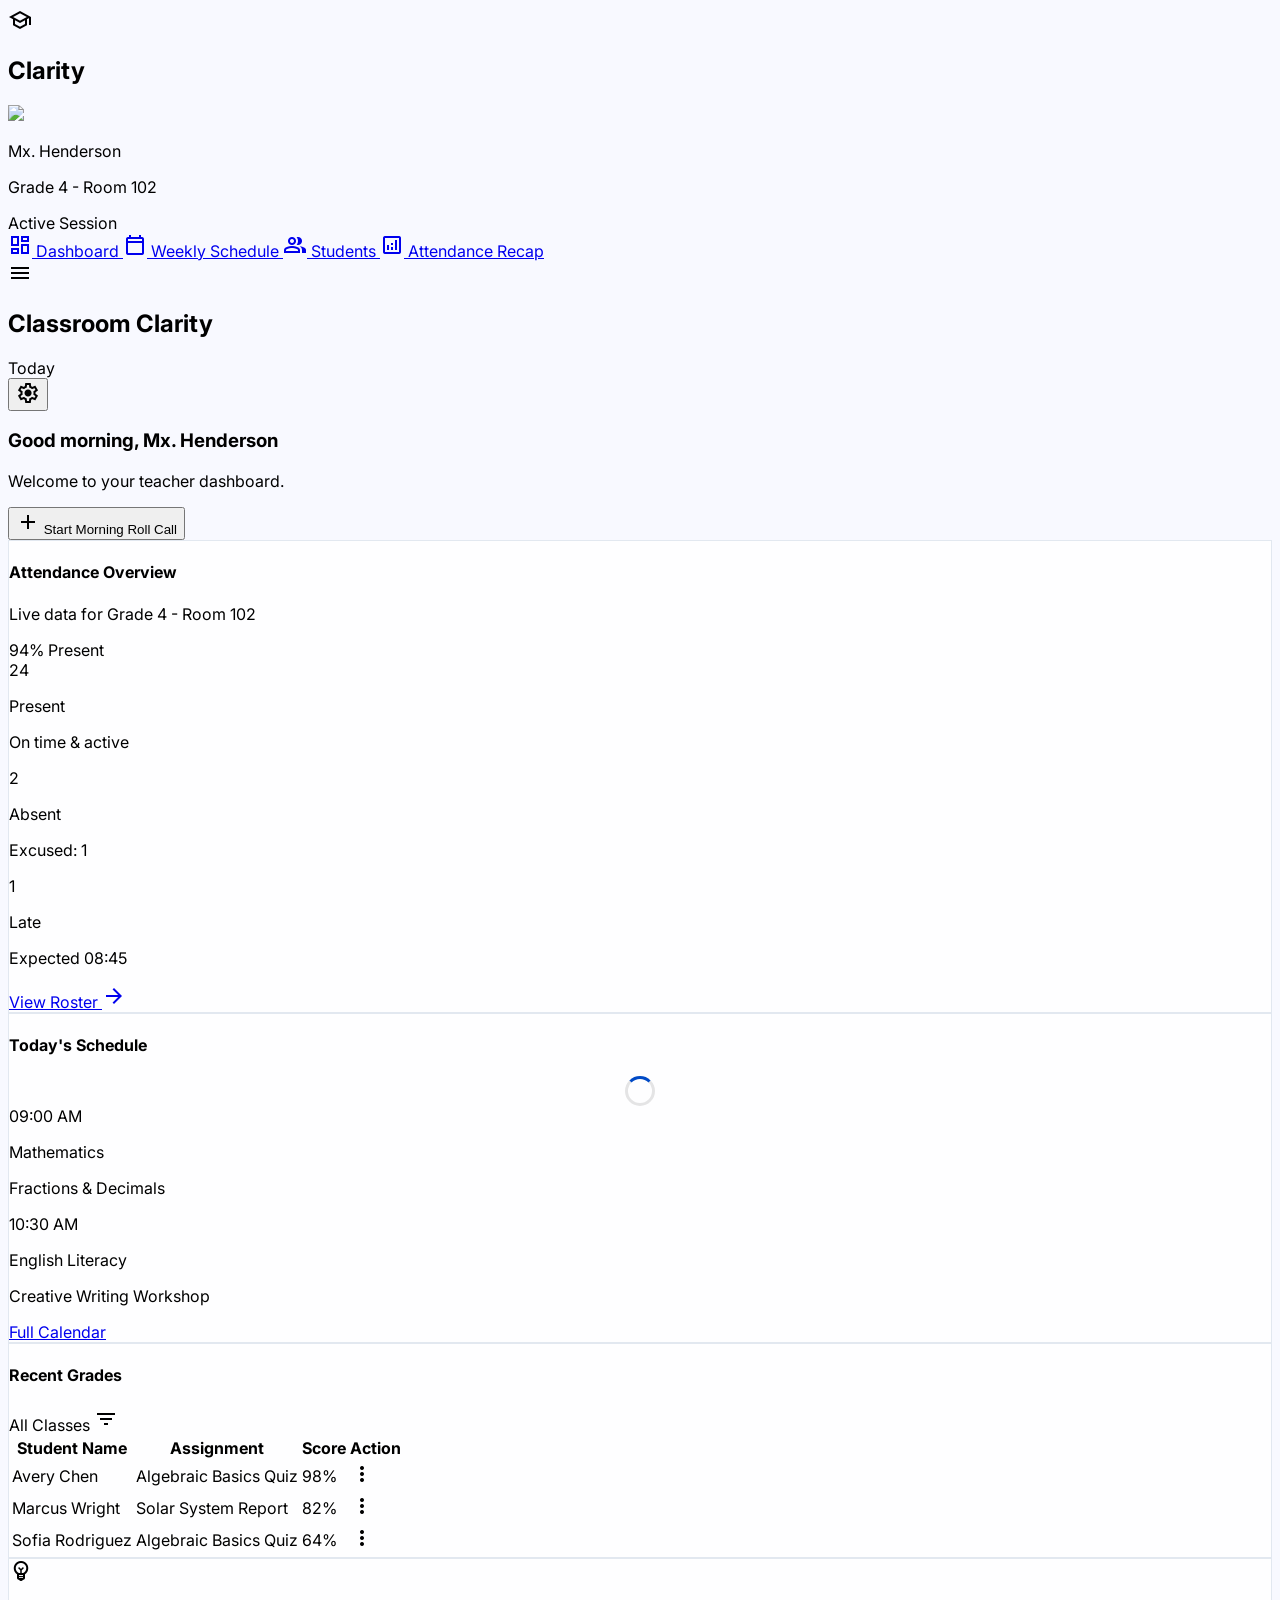
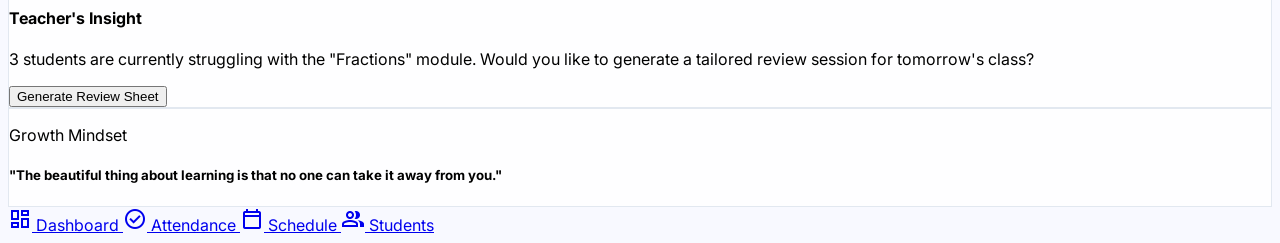
==== index.html @ f8d2b85c "Update index.html" ====
<!DOCTYPE html>
<html class="light" lang="en">
<head>
<meta charset="utf-8"/>
<meta content="width=device-width, initial-scale=1.0" name="viewport"/>
<title>Classroom Clarity - Teacher Dashboard</title>
<script src="https://cdn.tailwindcss.com?plugins=forms,container-queries"></script>
<link href="https://fonts.googleapis.com/css2?family=Inter:wght@400;500;600&amp;family=Manrope:wght@600;700;800&amp;display=swap" rel="stylesheet"/>
<link href="https://fonts.googleapis.com/css2?family=Material+Symbols+Outlined:wght,FILL@100..700,0..1&amp;display=swap" rel="stylesheet"/>
<style>
        .material-symbols-outlined {
            font-variation-settings: 'FILL' 0, 'wght' 400, 'GRAD' 0, 'opsz' 24;
        }
        body {
            font-family: 'Inter', sans-serif;
            background-color: #f8f9ff;
        }
        .sidebar-active {
            background-color: #6cf8bb;
            color: #002113;
            border-radius: 9999px;
            font-weight: 700;
        }
        .bento-grid {
            display: grid;
            grid-template-columns: repeat(12, 1fr);
            gap: 24px;
        }
        .glass-card {
            background: rgba(255, 255, 255, 0.8);
            backdrop-filter: blur(8px);
            border: 1px solid #e2e8f0;
        }
    </style>
<script id="tailwind-config">
        tailwind.config = {
          darkMode: "class",
          theme: {
            extend: {
              "colors": {
                      "on-primary-container": "#eeefff",
                      "tertiary": "#525657",
                      "surface-tint": "#0053db",
                      "on-primary-fixed": "#00174b",
                      "on-secondary-fixed-variant": "#005236",
                      "surface-bright": "#f8f9ff",
                      "on-secondary-container": "#00714d",
                      "surface-container": "#e6eeff",
                      "surface-container-lowest": "#ffffff",
                      "tertiary-fixed-dim": "#c4c7c9",
                      "on-secondary": "#ffffff",
                      "inverse-surface": "#233144",
                      "background": "#f8f9ff",
                      "surface-container-high": "#dce9ff",
                      "on-error": "#ffffff",
                      "surface-container-highest": "#d5e3fc",
                      "secondary-container": "#6cf8bb",
                      "surface-container-low": "#eff4ff",
                      "on-tertiary-fixed-variant": "#444749",
                      "surface-dim": "#ccdbf3",
                      "outline": "#737686",
                      "primary-fixed": "#dbe1ff",
                      "on-surface-variant": "#434655",
                      "error-container": "#ffdad6",
                      "on-error-container": "#93000a",
                      "on-secondary-fixed": "#002113",
                      "surface-variant": "#d5e3fc",
                      "outline-variant": "#c3c6d7",
                      "on-tertiary": "#ffffff",
                      "primary-container": "#2563eb",
                      "secondary-fixed": "#6ffbbe",
                      "primary-fixed-dim": "#b4c5ff",
                      "inverse-primary": "#b4c5ff",
                      "on-primary-fixed-variant": "#003ea8",
                      "on-tertiary-container": "#eff1f3",
                      "primary": "#004ac6",
                      "inverse-on-surface": "#eaf1ff",
                      "tertiary-container": "#6b6e70",
                      "secondary-fixed-dim": "#4edea3",
                      "on-primary": "#ffffff",
                      "surface": "#f8f9ff",
                      "error": "#ba1a1a",
                      "tertiary-fixed": "#e0e3e5",
                      "on-tertiary-fixed": "#191c1e",
                      "on-background": "#0d1c2e",
                      "on-surface": "#0d1c2e",
                      "secondary": "#006c49"
              },
              "borderRadius": {
                      "DEFAULT": "0.25rem",
                      "lg": "0.5rem",
                      "xl": "0.75rem",
                      "full": "9999px"
              },
              "spacing": {
                      "gutter": "24px",
                      "stack-md": "16px",
                      "container-padding-md": "24px",
                      "base": "8px",
                      "container-padding-lg": "40px",
                      "stack-sm": "8px",
                      "stack-lg": "32px",
                      "container-padding-sm": "16px"
              },
              "fontFamily": {
                      "headline-md": ["Manrope"],
                      "body-md": ["Inter"],
                      "label-sm": ["Inter"],
                      "label-md": ["Inter"],
                      "display-lg": ["Manrope"],
                      "body-lg": ["Inter"],
                      "body-sm": ["Inter"],
                      "headline-lg": ["Manrope"],
                      "headline-lg-mobile": ["Manrope"]
              },
              "fontSize": {
                      "headline-md": ["24px", {"lineHeight": "32px", "fontWeight": "600"}],
                      "body-md": ["16px", {"lineHeight": "24px", "fontWeight": "400"}],
                      "label-sm": ["12px", {"lineHeight": "16px", "letterSpacing": "0.05em", "fontWeight": "600"}],
                      "label-md": ["14px", {"lineHeight": "20px", "letterSpacing": "0.01em", "fontWeight": "500"}],
                      "display-lg": ["48px", {"lineHeight": "56px", "letterSpacing": "-0.02em", "fontWeight": "700"}],
                      "body-lg": ["18px", {"lineHeight": "28px", "fontWeight": "400"}],
                      "body-sm": ["14px", {"lineHeight": "20px", "fontWeight": "400"}],
                      "headline-lg": ["32px", {"lineHeight": "40px", "letterSpacing": "-0.01em", "fontWeight": "600"}],
                      "headline-lg-mobile": ["24px", {"lineHeight": "32px", "fontWeight": "600"}]
              }
            },
          },
        }
    </script>
</head>
<body class="flex min-h-screen bg-background">
<!-- NavigationDrawer (Persistent Sidebar for Desktop) -->
<aside class="hidden md:flex flex-col h-full w-[280px] fixed left-0 top-0 z-40 bg-surface-container-low border-r border-outline-variant py-stack-lg transition-all duration-200">
<div class="px-6 mb-8 flex items-center gap-3">
<div class="w-10 h-10 rounded-full bg-primary flex items-center justify-center text-on-primary">
<span class="material-symbols-outlined">school</span>
</div>
<h1 class="font-headline-md text-headline-md font-bold text-primary">Clarity</h1>
</div>
<!-- Profile Header -->
<div class="flex flex-col items-start px-6 mb-8">
<img class="w-12 h-12 rounded-full mb-3 object-cover border-2 border-primary-fixed" data-alt="Teacher Profile" src="https://lh3.googleusercontent.com/aida-public/[base64]"/>
<p class="font-headline-md text-headline-md text-primary font-bold">Mx. Henderson</p>
<p class="font-body-sm text-on-surface-variant">Grade 4 - Room 102</p>
<span class="inline-flex items-center px-2 py-0.5 rounded-full bg-secondary-container text-on-secondary-fixed text-label-sm mt-2">Active Session</span>
</div>
<nav class="flex flex-col gap-1">
<a class="bg-secondary-container text-on-secondary-container rounded-full mx-2 px-4 py-3 font-bold flex items-center gap-3 cursor-pointer transition-all duration-200" href="index.html">
<span class="material-symbols-outlined">dashboard</span>
<span class="font-body-md text-body-md">Dashboard</span>
</a>
<a class="text-on-surface-variant hover:bg-surface-variant mx-2 px-4 py-3 flex items-center gap-3 cursor-pointer transition-all duration-200" href="jadwal-mingguan.html">
<span class="material-symbols-outlined">calendar_today</span>
<span class="font-body-md text-body-md">Weekly Schedule</span>
</a>
<a class="text-on-surface-variant hover:bg-surface-variant mx-2 px-4 py-3 flex items-center gap-3 cursor-pointer transition-all duration-200" href="daftar-siswa.html">
<span class="material-symbols-outlined">group</span>
<span class="font-body-md text-body-md">Students</span>
</a>
<a class="text-on-surface-variant hover:bg-surface-variant mx-2 px-4 py-3 flex items-center gap-3 cursor-pointer transition-all duration-200" href="rekap-absensi.html">
<span class="material-symbols-outlined">analytics</span>
<span class="font-body-md text-body-md">Attendance Recap</span>
</a>
</nav>
</aside>
<!-- Main Content Area -->
<main class="flex-1 md:ml-[280px] pb-24 md:pb-8">
<!-- TopAppBar -->
<header class="w-full top-0 sticky z-30 bg-surface border-b border-outline-variant h-16 flex justify-between items-center px-container-padding-sm md:px-container-padding-md">
<div class="flex items-center gap-4">
<div class="md:hidden w-8 h-8 rounded-full bg-primary-fixed flex items-center justify-center text-primary">
<span class="material-symbols-outlined">menu</span>
</div>
<h2 class="font-headline-md text-headline-md font-bold text-primary">Classroom Clarity</h2>
</div>
<div class="flex items-center gap-4">
<div class="hidden sm:flex flex-col items-end mr-2">
<span class="font-label-md text-on-surface font-bold">Today</span>
</div>
<button class="w-10 h-10 rounded-full flex items-center justify-center text-on-surface-variant hover:bg-surface-container-low transition-colors">
<span class="material-symbols-outlined">settings</span>
</button>
</div>
</header>
<!-- Page Content -->
<div class="px-container-padding-sm md:px-container-padding-md py-stack-lg max-w-7xl mx-auto">
<!-- Greeting & Summary -->
<section class="mb-stack-lg">
<div class="flex flex-col md:flex-row md:items-end justify-between gap-4">
<div>
<h3 class="font-display-lg text-display-lg text-on-surface">Good morning, Mx. Henderson</h3>
<p class="font-body-lg text-body-lg text-tertiary mt-2">Welcome to your teacher dashboard.</p>
</div>
<button class="h-[44px] px-6 bg-primary text-on-primary rounded-lg font-label-md hover:opacity-90 transition-opacity flex items-center gap-2">
<span class="material-symbols-outlined">add</span>
                        Start Morning Roll Call
                    </button>
</div>
</section>
<!-- Bento Grid Layout -->
<div class="grid grid-cols-1 md:grid-cols-12 gap-gutter">
<!-- Attendance Summary Card (Large) -->
<div class="md:col-span-8 glass-card rounded-xl p-6 flex flex-col justify-between">
<div class="flex justify-between items-start mb-6">
<div>
<h4 class="font-headline-md text-headline-md text-on-surface">Attendance Overview</h4>
<p class="font-body-sm text-tertiary">Live data for Grade 4 - Room 102</p>
</div>
<span class="bg-secondary-fixed text-on-secondary-fixed px-3 py-1 rounded-full text-label-sm">94% Present</span>
</div>
<div class="flex flex-wrap items-center gap-8 py-4">
<div class="flex items-center gap-4">
<div class="w-16 h-16 rounded-full border-4 border-secondary flex items-center justify-center">
<span class="font-headline-md text-secondary">24</span>
</div>
<div>
<p class="font-label-md text-on-surface">Present</p>
<p class="font-body-sm text-tertiary">On time &amp; active</p>
</div>
</div>
<div class="flex items-center gap-4">
<div class="w-16 h-16 rounded-full border-4 border-error flex items-center justify-center">
<span class="font-headline-md text-error">2</span>
</div>
<div>
<p class="font-label-md text-on-surface">Absent</p>
<p class="font-body-sm text-tertiary">Excused: 1</p>
</div>
</div>
<div class="flex items-center gap-4">
<div class="w-16 h-16 rounded-full border-4 border-surface-dim flex items-center justify-center">
<span class="font-headline-md text-tertiary">1</span>
</div>
<div>
<p class="font-label-md text-on-surface">Late</p>
<p class="font-body-sm text-tertiary">Expected 08:45</p>
</div>
</div>
</div>
<div class="mt-4 pt-4 border-t border-outline-variant flex justify-end">
<a href="rekap-absensi.html" class="text-primary font-label-md flex items-center gap-1 hover:underline">
                            View Roster <span class="material-symbols-outlined text-sm">arrow_forward</span>
</a>
</div>
</div>
<!-- Upcoming Schedule (Vertical) -->
<div class="md:col-span-4 glass-card rounded-xl p-6 flex flex-col">
<h4 class="font-headline-md text-headline-md text-on-surface mb-6">Today's Schedule</h4>
<div id="loader-jadwal" class="loader hidden" style="border: 3px solid rgba(0,0,0,0.1); border-top: 3px solid #004ac6; border-radius: 50%; width: 24px; height: 24px; animation: spin 1s linear infinite; margin: 0 auto;"></div>
<div id="schedule-container" class="space-y-4 flex-1">
<!-- Jadwal akan dimasukkan via JS disini -->
<div class="flex gap-4 p-3 rounded-lg bg-surface-container hover:bg-surface-container-high transition-colors cursor-pointer">
<div class="flex flex-col items-center justify-center w-12 border-r border-outline-variant pr-4">
<span class="font-label-md text-primary">09:00</span>
<span class="text-[10px] text-tertiary">AM</span>
</div>
<div>
<p class="font-label-md text-on-surface font-bold">Mathematics</p>
<p class="font-body-sm text-tertiary">Fractions &amp; Decimals</p>
</div>
</div>
<div class="flex gap-4 p-3 rounded-lg border border-outline-variant">
<div class="flex flex-col items-center justify-center w-12 border-r border-outline-variant pr-4">
<span class="font-label-md text-tertiary">10:30</span>
<span class="text-[10px] text-tertiary">AM</span>
</div>
<div>
<p class="font-label-md text-on-surface font-bold">English Literacy</p>
<p class="font-body-sm text-tertiary">Creative Writing Workshop</p>
</div>
</div>
</div>
<a href="jadwal-mingguan.html" class="w-full mt-6 py-2 border border-primary text-primary rounded-lg font-label-md hover:bg-surface-container-low transition-colors block text-center mt-auto">
                        Full Calendar
                    </a>
</div>
<!-- Assessment Journal (Asymmetric Layout) -->
<div class="md:col-span-12 lg:col-span-7 glass-card rounded-xl p-6">
<div class="flex justify-between items-center mb-6">
<h4 class="font-headline-md text-headline-md text-on-surface">Recent Grades</h4>
<div class="flex gap-2">
<span class="inline-flex items-center px-3 py-1 rounded-full border border-outline-variant text-label-sm text-tertiary">All Classes</span>
<span class="material-symbols-outlined text-tertiary cursor-pointer">filter_list</span>
</div>
</div>
<div class="overflow-x-auto">
<table class="w-full text-left">
<thead>
<tr class="border-b border-outline-variant">
<th class="pb-3 font-label-md text-tertiary">Student Name</th>
<th class="pb-3 font-label-md text-tertiary">Assignment</th>
<th class="pb-3 font-label-md text-tertiary">Score</th>
<th class="pb-3 font-label-md text-tertiary text-right">Action</th>
</tr>
</thead>
<tbody class="divide-y divide-outline-variant">
<tr class="hover:bg-surface-container-low transition-colors">
<td class="py-4 font-body-md text-primary">Avery Chen</td>
<td class="py-4 font-body-sm text-on-surface-variant">Algebraic Basics Quiz</td>
<td class="py-4"><span class="px-2 py-1 bg-secondary-container text-on-secondary-container rounded font-bold">98%</span></td>
<td class="py-4 text-right"><span class="material-symbols-outlined text-tertiary cursor-pointer">more_vert</span></td>
</tr>
<tr class="hover:bg-surface-container-low transition-colors bg-surface-container-lowest/50">
<td class="py-4 font-body-md text-primary">Marcus Wright</td>
<td class="py-4 font-body-sm text-on-surface-variant">Solar System Report</td>
<td class="py-4"><span class="px-2 py-1 bg-surface-container-highest text-on-surface rounded font-bold">82%</span></td>
<td class="py-4 text-right"><span class="material-symbols-outlined text-tertiary cursor-pointer">more_vert</span></td>
</tr>
<tr class="hover:bg-surface-container-low transition-colors">
<td class="py-4 font-body-md text-primary">Sofia Rodriguez</td>
<td class="py-4 font-body-sm text-on-surface-variant">Algebraic Basics Quiz</td>
<td class="py-4"><span class="px-2 py-1 bg-error-container text-on-error-container rounded font-bold">64%</span></td>
<td class="py-4 text-right"><span class="material-symbols-outlined text-tertiary cursor-pointer">more_vert</span></td>
</tr>
</tbody>
</table>
</div>
</div>
<!-- Quick Actions / Visual Placeholder -->
<div class="md:col-span-12 lg:col-span-5 flex flex-col gap-gutter">
<div class="glass-card rounded-xl p-6 bg-primary text-on-primary">
<div class="flex items-center gap-4 mb-4">
<span class="material-symbols-outlined text-4xl">emoji_objects</span>
<h4 class="font-headline-md text-headline-md">Teacher's Insight</h4>
</div>
<p class="font-body-md mb-6 opacity-90">3 students are currently struggling with the "Fractions" module. Would you like to generate a tailored review session for tomorrow's class?</p>
<button class="w-full py-3 bg-white text-primary rounded-lg font-bold hover:bg-opacity-90 transition-all active:scale-[0.98]">
                            Generate Review Sheet
                        </button>
</div>
<div class="glass-card rounded-xl overflow-hidden h-full relative group">
<div class="w-full h-full min-h-[160px] bg-cover bg-center transition-transform duration-700 group-hover:scale-110" style="background-image: url('https://lh3.googleusercontent.com/aida-public/[base64]')"></div>
<div class="absolute inset-0 bg-gradient-to-t from-on-background/80 to-transparent flex items-end p-6">
<div>
<p class="text-white font-label-sm uppercase tracking-widest opacity-80 mb-1">Growth Mindset</p>
<h5 class="text-white font-headline-md">"The beautiful thing about learning is that no one can take it away from you."</h5>
</div>
</div>
</div>
</div>
</div>
</div>
</main>
<!-- BottomNavBar (Mobile Only) -->
<nav class="md:hidden fixed bottom-0 left-0 w-full flex justify-around items-center px-4 bg-surface border-t border-outline-variant h-20 z-50">
<a class="flex flex-col items-center justify-center text-primary font-bold active:scale-95 transition-transform duration-150" href="index.html">
<span class="material-symbols-outlined">dashboard</span>
<span class="font-label-sm text-label-sm">Dashboard</span>
</a>
<a class="flex flex-col items-center justify-center text-on-surface-variant active:scale-95 transition-transform duration-150" href="rekap-absensi.html">
<span class="material-symbols-outlined">check_circle</span>
<span class="font-label-sm text-label-sm">Attendance</span>
</a>
<a class="flex flex-col items-center justify-center text-on-surface-variant active:scale-95 transition-transform duration-150" href="jadwal-mingguan.html">
<span class="material-symbols-outlined">calendar_today</span>
<span class="font-label-sm text-label-sm">Schedule</span>
</a>
<a class="flex flex-col items-center justify-center text-on-surface-variant active:scale-95 transition-transform duration-150" href="daftar-siswa.html">
<span class="material-symbols-outlined">group</span>
<span class="font-label-sm text-label-sm">Students</span>
</a>
</nav>
<!-- Micro-interaction Script -->
<script src="app.js"></script>
<script>
        document.querySelectorAll('.glass-card').forEach(card => {
            card.addEventListener('mouseenter', () => {
                card.classList.add('shadow-lg');
                card.style.transition = 'all 0.3s ease';
            });
            card.addEventListener('mouseleave', () => {
                card.classList.remove('shadow-lg');
            });
        });

        document.addEventListener('DOMContentLoaded', () => {
            loadJadwal();
        });
    </script>
</body></html>
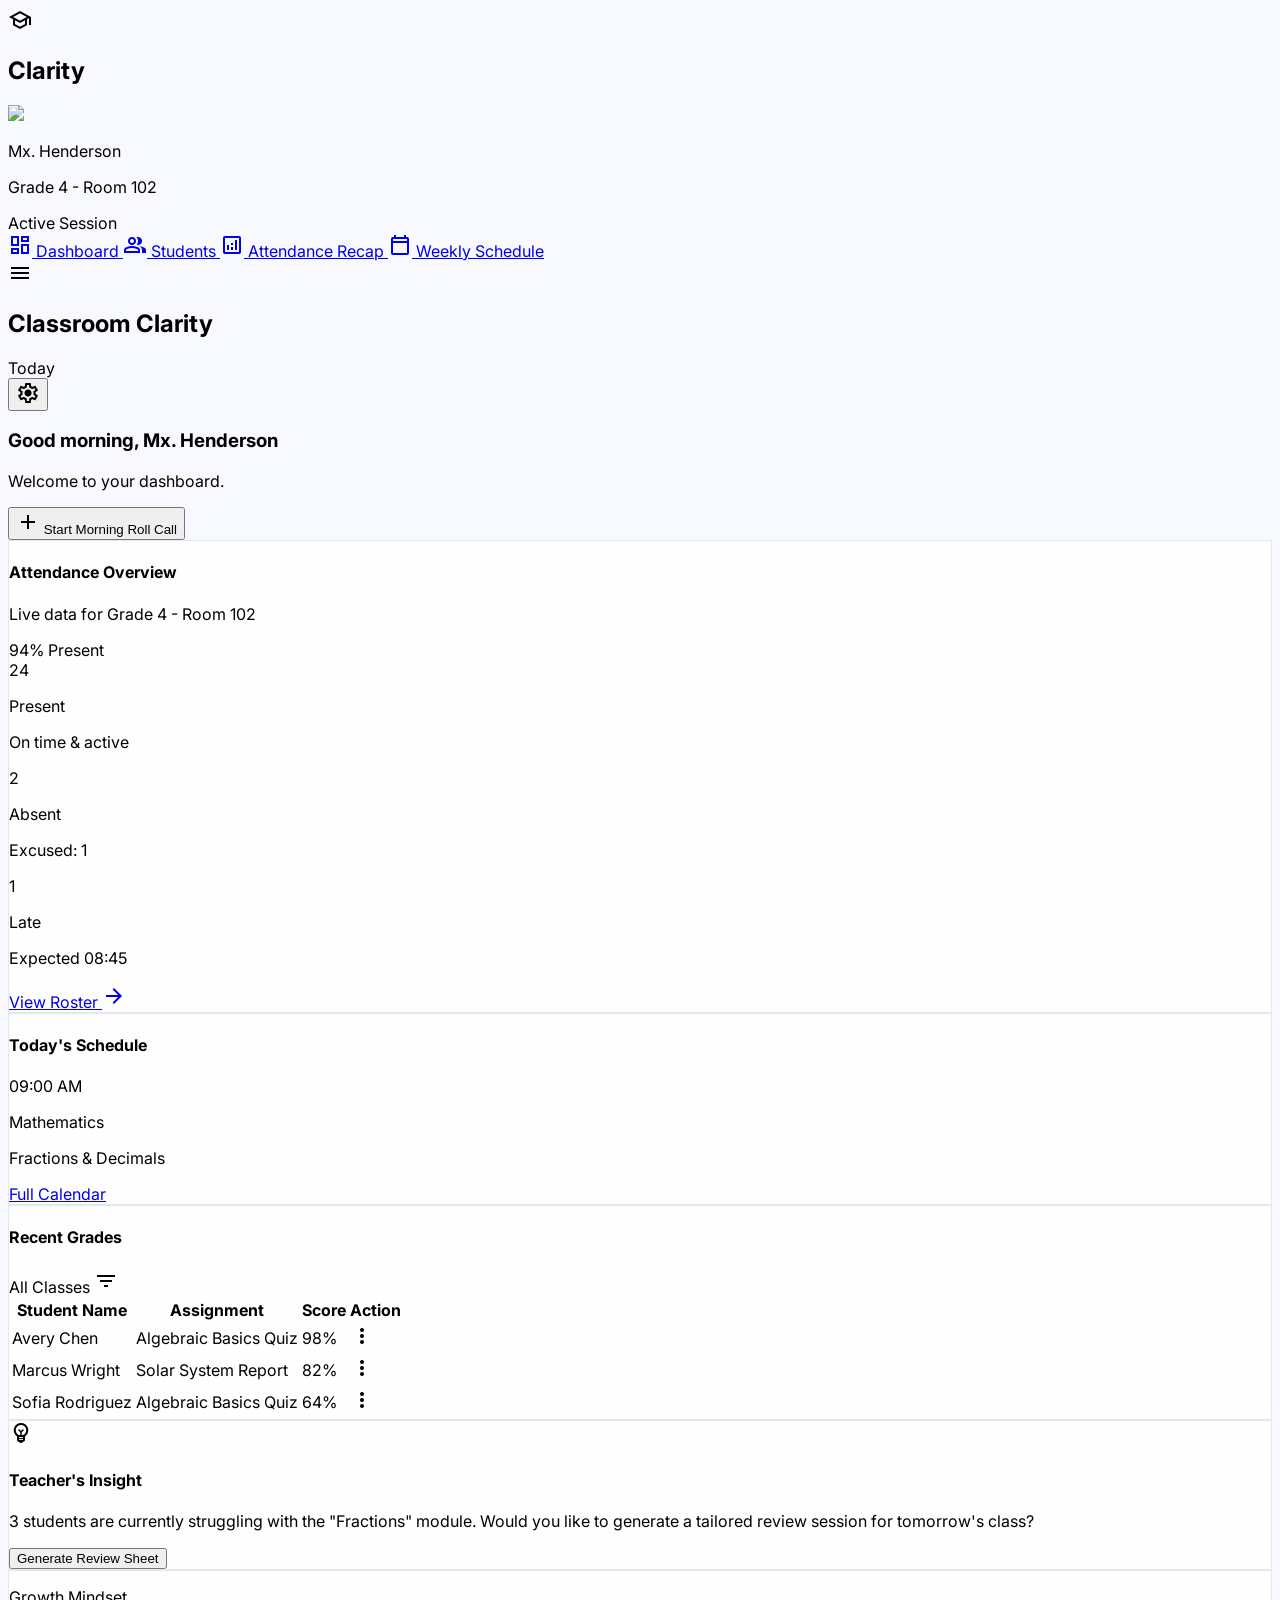
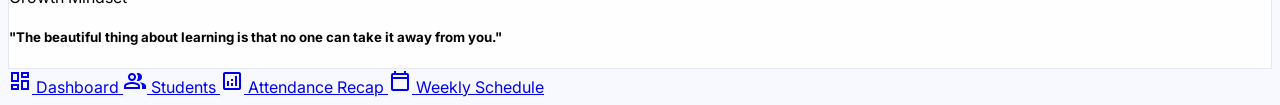
==== commit 609d78cd: "Update index.html" ====
--- a/index.html
+++ b/index.html
@@ -140,27 +140,31 @@
 </div>
 <!-- Profile Header -->
 <div class="flex flex-col items-start px-6 mb-8">
-<img class="w-12 h-12 rounded-full mb-3 object-cover border-2 border-primary-fixed" data-alt="Teacher Profile" src="https://lh3.googleusercontent.com/aida-public/[base64]"/>
+<img class="w-12 h-12 rounded-full mb-3 object-cover border-2 border-primary-fixed" data-alt="A professional headshot of a friendly educator with a warm smile, wearing a professional blazer. The background is a brightly lit, modern office with soft blue and white tones, reflecting a clean corporate aesthetic with high-key lighting." src="https://lh3.googleusercontent.com/aida-public/[base64]"/>
 <p class="font-headline-md text-headline-md text-primary font-bold">Mx. Henderson</p>
 <p class="font-body-sm text-on-surface-variant">Grade 4 - Room 102</p>
 <span class="inline-flex items-center px-2 py-0.5 rounded-full bg-secondary-container text-on-secondary-fixed text-label-sm mt-2">Active Session</span>
 </div>
 <nav class="flex flex-col gap-1">
+<!-- Active Tab: Dashboard -->
 <a class="bg-secondary-container text-on-secondary-container rounded-full mx-2 px-4 py-3 font-bold flex items-center gap-3 cursor-pointer transition-all duration-200" href="index.html">
 <span class="material-symbols-outlined">dashboard</span>
 <span class="font-body-md text-body-md">Dashboard</span>
 </a>
+<!-- Students -->
+<a class="text-on-surface-variant hover:bg-surface-variant mx-2 px-4 py-3 flex items-center gap-3 cursor-pointer transition-all duration-200" href="daftar-siswa.html">
+<span class="material-symbols-outlined">group</span>
+<span class="font-body-md text-body-md">Students</span>
+</a>
+<!-- Attendance Recap -->
+<a class="text-on-surface-variant hover:bg-surface-variant mx-2 px-4 py-3 flex items-center gap-3 cursor-pointer transition-all duration-200" href="rekap-absensi.html">
+<span class="material-symbols-outlined">analytics</span>
+<span class="font-body-md text-body-md">Attendance Recap</span>
+</a>
+<!-- Weekly Schedule -->
 <a class="text-on-surface-variant hover:bg-surface-variant mx-2 px-4 py-3 flex items-center gap-3 cursor-pointer transition-all duration-200" href="jadwal-mingguan.html">
 <span class="material-symbols-outlined">calendar_today</span>
 <span class="font-body-md text-body-md">Weekly Schedule</span>
-</a>
-<a class="text-on-surface-variant hover:bg-surface-variant mx-2 px-4 py-3 flex items-center gap-3 cursor-pointer transition-all duration-200" href="daftar-siswa.html">
-<span class="material-symbols-outlined">group</span>
-<span class="font-body-md text-body-md">Students</span>
-</a>
-<a class="text-on-surface-variant hover:bg-surface-variant mx-2 px-4 py-3 flex items-center gap-3 cursor-pointer transition-all duration-200" href="rekap-absensi.html">
-<span class="material-symbols-outlined">analytics</span>
-<span class="font-body-md text-body-md">Attendance Recap</span>
 </a>
 </nav>
 </aside>
@@ -190,7 +194,7 @@
 <div class="flex flex-col md:flex-row md:items-end justify-between gap-4">
 <div>
 <h3 class="font-display-lg text-display-lg text-on-surface">Good morning, Mx. Henderson</h3>
-<p class="font-body-lg text-body-lg text-tertiary mt-2">Welcome to your teacher dashboard.</p>
+<p class="font-body-lg text-body-lg text-tertiary mt-2">Welcome to your dashboard.</p>
 </div>
 <button class="h-[44px] px-6 bg-primary text-on-primary rounded-lg font-label-md hover:opacity-90 transition-opacity flex items-center gap-2">
 <span class="material-symbols-outlined">add</span>
@@ -247,9 +251,11 @@
 <!-- Upcoming Schedule (Vertical) -->
 <div class="md:col-span-4 glass-card rounded-xl p-6 flex flex-col">
 <h4 class="font-headline-md text-headline-md text-on-surface mb-6">Today's Schedule</h4>
-<div id="loader-jadwal" class="loader hidden" style="border: 3px solid rgba(0,0,0,0.1); border-top: 3px solid #004ac6; border-radius: 50%; width: 24px; height: 24px; animation: spin 1s linear infinite; margin: 0 auto;"></div>
+
+<div id="loader-jadwal" style="border: 3px solid rgba(0,0,0,0.1); border-top: 3px solid #004ac6; border-radius: 50%; width: 24px; height: 24px; animation: spin 1s linear infinite; margin: 0 auto; display: none;"></div>
+
 <div id="schedule-container" class="space-y-4 flex-1">
-<!-- Jadwal akan dimasukkan via JS disini -->
+<!-- Dynamic schedule will be loaded here by app.js -->
 <div class="flex gap-4 p-3 rounded-lg bg-surface-container hover:bg-surface-container-high transition-colors cursor-pointer">
 <div class="flex flex-col items-center justify-center w-12 border-r border-outline-variant pr-4">
 <span class="font-label-md text-primary">09:00</span>
@@ -258,16 +264,6 @@
 <div>
 <p class="font-label-md text-on-surface font-bold">Mathematics</p>
 <p class="font-body-sm text-tertiary">Fractions &amp; Decimals</p>
-</div>
-</div>
-<div class="flex gap-4 p-3 rounded-lg border border-outline-variant">
-<div class="flex flex-col items-center justify-center w-12 border-r border-outline-variant pr-4">
-<span class="font-label-md text-tertiary">10:30</span>
-<span class="text-[10px] text-tertiary">AM</span>
-</div>
-<div>
-<p class="font-label-md text-on-surface font-bold">English Literacy</p>
-<p class="font-body-sm text-tertiary">Creative Writing Workshop</p>
 </div>
 </div>
 </div>
@@ -330,7 +326,7 @@
                         </button>
 </div>
 <div class="glass-card rounded-xl overflow-hidden h-full relative group">
-<div class="w-full h-full min-h-[160px] bg-cover bg-center transition-transform duration-700 group-hover:scale-110" style="background-image: url('https://lh3.googleusercontent.com/aida-public/[base64]')"></div>
+<div class="w-full h-full min-h-[160px] bg-cover bg-center transition-transform duration-700 group-hover:scale-110" data-alt="An abstract, serene digital artwork of soft green and blue gradients intertwining, representing growth and clarity. The aesthetic is clean and minimal, with blurred geometric shapes and light flares that feel sophisticated and corporate. It serves as a calming background element for a high-end dashboard." style="background-image: url('https://lh3.googleusercontent.com/aida-public/[base64]')"></div>
 <div class="absolute inset-0 bg-gradient-to-t from-on-background/80 to-transparent flex items-end p-6">
 <div>
 <p class="text-white font-label-sm uppercase tracking-widest opacity-80 mb-1">Growth Mindset</p>
@@ -344,25 +340,31 @@
 </main>
 <!-- BottomNavBar (Mobile Only) -->
 <nav class="md:hidden fixed bottom-0 left-0 w-full flex justify-around items-center px-4 bg-surface border-t border-outline-variant h-20 z-50">
+<!-- Active: Dashboard (Closest match to current view) -->
 <a class="flex flex-col items-center justify-center text-primary font-bold active:scale-95 transition-transform duration-150" href="index.html">
 <span class="material-symbols-outlined">dashboard</span>
 <span class="font-label-sm text-label-sm">Dashboard</span>
 </a>
-<a class="flex flex-col items-center justify-center text-on-surface-variant active:scale-95 transition-transform duration-150" href="rekap-absensi.html">
-<span class="material-symbols-outlined">check_circle</span>
-<span class="font-label-sm text-label-sm">Attendance</span>
-</a>
-<a class="flex flex-col items-center justify-center text-on-surface-variant active:scale-95 transition-transform duration-150" href="jadwal-mingguan.html">
-<span class="material-symbols-outlined">calendar_today</span>
-<span class="font-label-sm text-label-sm">Schedule</span>
-</a>
 <a class="flex flex-col items-center justify-center text-on-surface-variant active:scale-95 transition-transform duration-150" href="daftar-siswa.html">
 <span class="material-symbols-outlined">group</span>
 <span class="font-label-sm text-label-sm">Students</span>
 </a>
+<a class="flex flex-col items-center justify-center text-on-surface-variant active:scale-95 transition-transform duration-150" href="rekap-absensi.html">
+<span class="material-symbols-outlined">analytics</span>
+<span class="font-label-sm text-label-sm">Attendance Recap</span>
+</a>
+<a class="flex flex-col items-center justify-center text-on-surface-variant active:scale-95 transition-transform duration-150" href="jadwal-mingguan.html">
+<span class="material-symbols-outlined">calendar_today</span>
+<span class="font-label-sm text-label-sm">Weekly Schedule</span>
+</a>
 </nav>
+
+<style>
+@keyframes spin { 100% { transform: rotate(360deg); } }
+</style>
+
+<script src="app.js"></script>
 <!-- Micro-interaction Script -->
-<script src="app.js"></script>
 <script>
         document.querySelectorAll('.glass-card').forEach(card => {
             card.addEventListener('mouseenter', () => {
@@ -374,8 +376,18 @@
             });
         });
 
+        // Simple mock for "start roll call"
+        const rollCallBtn = document.querySelector('button:contains("Roll Call")');
+        if(rollCallBtn) {
+            rollCallBtn.onclick = () => {
+                alert('Initializing Roll Call Session for Grade 4...');
+            }
+        }
+
         document.addEventListener('DOMContentLoaded', () => {
-            loadJadwal();
+            if (typeof loadJadwal === 'function') {
+                loadJadwal();
+            }
         });
     </script>
 </body></html>
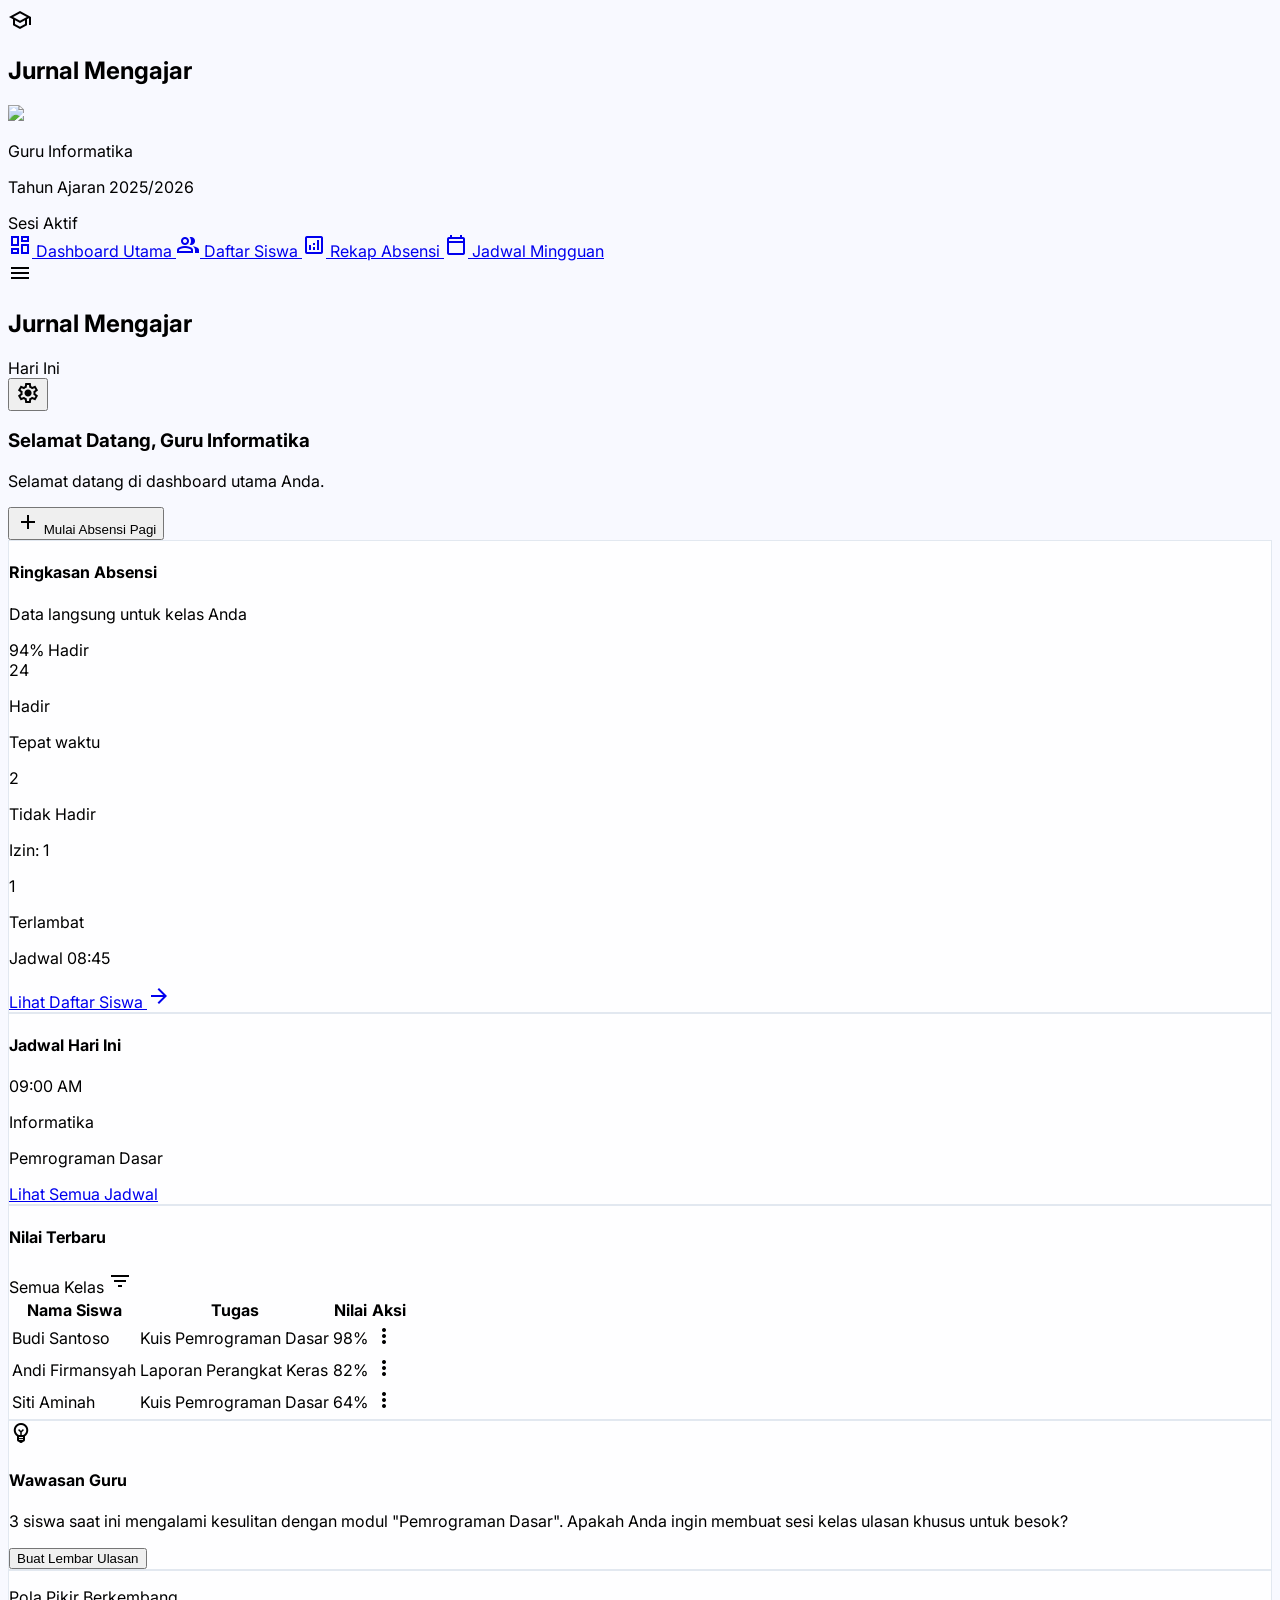
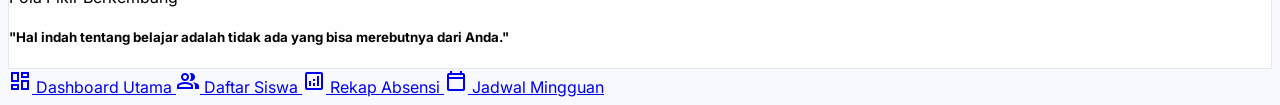
==== commit bfd85b60: "Update index.html" ====
--- a/index.html
+++ b/index.html
@@ -1,9 +1,9 @@
 <!DOCTYPE html>
-<html class="light" lang="en">
+<html class="light" lang="id">
 <head>
 <meta charset="utf-8"/>
 <meta content="width=device-width, initial-scale=1.0" name="viewport"/>
-<title>Classroom Clarity - Teacher Dashboard</title>
+<title>Jurnal Mengajar - Dashboard Guru</title>
 <script src="https://cdn.tailwindcss.com?plugins=forms,container-queries"></script>
 <link href="https://fonts.googleapis.com/css2?family=Inter:wght@400;500;600&amp;family=Manrope:wght@600;700;800&amp;display=swap" rel="stylesheet"/>
 <link href="https://fonts.googleapis.com/css2?family=Material+Symbols+Outlined:wght,FILL@100..700,0..1&amp;display=swap" rel="stylesheet"/>
@@ -136,35 +136,35 @@
 <div class="w-10 h-10 rounded-full bg-primary flex items-center justify-center text-on-primary">
 <span class="material-symbols-outlined">school</span>
 </div>
-<h1 class="font-headline-md text-headline-md font-bold text-primary">Clarity</h1>
+<h1 class="font-headline-md text-headline-md font-bold text-primary">Jurnal Mengajar</h1>
 </div>
 <!-- Profile Header -->
 <div class="flex flex-col items-start px-6 mb-8">
-<img class="w-12 h-12 rounded-full mb-3 object-cover border-2 border-primary-fixed" data-alt="A professional headshot of a friendly educator with a warm smile, wearing a professional blazer. The background is a brightly lit, modern office with soft blue and white tones, reflecting a clean corporate aesthetic with high-key lighting." src="https://lh3.googleusercontent.com/aida-public/[base64]"/>
-<p class="font-headline-md text-headline-md text-primary font-bold">Mx. Henderson</p>
-<p class="font-body-sm text-on-surface-variant">Grade 4 - Room 102</p>
-<span class="inline-flex items-center px-2 py-0.5 rounded-full bg-secondary-container text-on-secondary-fixed text-label-sm mt-2">Active Session</span>
+<img class="w-12 h-12 rounded-full mb-3 object-cover border-2 border-primary-fixed" data-alt="Profil Guru" src="https://lh3.googleusercontent.com/aida-public/[base64]"/>
+<p class="font-headline-md text-headline-md text-primary font-bold">Guru Informatika</p>
+<p class="font-body-sm text-on-surface-variant">Tahun Ajaran 2025/2026</p>
+<span class="inline-flex items-center px-2 py-0.5 rounded-full bg-secondary-container text-on-secondary-fixed text-label-sm mt-2">Sesi Aktif</span>
 </div>
 <nav class="flex flex-col gap-1">
 <!-- Active Tab: Dashboard -->
 <a class="bg-secondary-container text-on-secondary-container rounded-full mx-2 px-4 py-3 font-bold flex items-center gap-3 cursor-pointer transition-all duration-200" href="index.html">
 <span class="material-symbols-outlined">dashboard</span>
-<span class="font-body-md text-body-md">Dashboard</span>
+<span class="font-body-md text-body-md">Dashboard Utama</span>
 </a>
 <!-- Students -->
 <a class="text-on-surface-variant hover:bg-surface-variant mx-2 px-4 py-3 flex items-center gap-3 cursor-pointer transition-all duration-200" href="daftar-siswa.html">
 <span class="material-symbols-outlined">group</span>
-<span class="font-body-md text-body-md">Students</span>
+<span class="font-body-md text-body-md">Daftar Siswa</span>
 </a>
 <!-- Attendance Recap -->
 <a class="text-on-surface-variant hover:bg-surface-variant mx-2 px-4 py-3 flex items-center gap-3 cursor-pointer transition-all duration-200" href="rekap-absensi.html">
 <span class="material-symbols-outlined">analytics</span>
-<span class="font-body-md text-body-md">Attendance Recap</span>
+<span class="font-body-md text-body-md">Rekap Absensi</span>
 </a>
 <!-- Weekly Schedule -->
 <a class="text-on-surface-variant hover:bg-surface-variant mx-2 px-4 py-3 flex items-center gap-3 cursor-pointer transition-all duration-200" href="jadwal-mingguan.html">
 <span class="material-symbols-outlined">calendar_today</span>
-<span class="font-body-md text-body-md">Weekly Schedule</span>
+<span class="font-body-md text-body-md">Jadwal Mingguan</span>
 </a>
 </nav>
 </aside>
@@ -176,11 +176,11 @@
 <div class="md:hidden w-8 h-8 rounded-full bg-primary-fixed flex items-center justify-center text-primary">
 <span class="material-symbols-outlined">menu</span>
 </div>
-<h2 class="font-headline-md text-headline-md font-bold text-primary">Classroom Clarity</h2>
+<h2 class="font-headline-md text-headline-md font-bold text-primary">Jurnal Mengajar</h2>
 </div>
 <div class="flex items-center gap-4">
 <div class="hidden sm:flex flex-col items-end mr-2">
-<span class="font-label-md text-on-surface font-bold">Today</span>
+<span class="font-label-md text-on-surface font-bold">Hari Ini</span>
 </div>
 <button class="w-10 h-10 rounded-full flex items-center justify-center text-on-surface-variant hover:bg-surface-container-low transition-colors">
 <span class="material-symbols-outlined">settings</span>
@@ -193,12 +193,12 @@
 <section class="mb-stack-lg">
 <div class="flex flex-col md:flex-row md:items-end justify-between gap-4">
 <div>
-<h3 class="font-display-lg text-display-lg text-on-surface">Good morning, Mx. Henderson</h3>
-<p class="font-body-lg text-body-lg text-tertiary mt-2">Welcome to your dashboard.</p>
+<h3 class="font-display-lg text-display-lg text-on-surface">Selamat Datang, Guru Informatika</h3>
+<p class="font-body-lg text-body-lg text-tertiary mt-2">Selamat datang di dashboard utama Anda.</p>
 </div>
 <button class="h-[44px] px-6 bg-primary text-on-primary rounded-lg font-label-md hover:opacity-90 transition-opacity flex items-center gap-2">
 <span class="material-symbols-outlined">add</span>
-                        Start Morning Roll Call
+                        Mulai Absensi Pagi
                     </button>
 </div>
 </section>
@@ -208,10 +208,10 @@
 <div class="md:col-span-8 glass-card rounded-xl p-6 flex flex-col justify-between">
 <div class="flex justify-between items-start mb-6">
 <div>
-<h4 class="font-headline-md text-headline-md text-on-surface">Attendance Overview</h4>
-<p class="font-body-sm text-tertiary">Live data for Grade 4 - Room 102</p>
-</div>
-<span class="bg-secondary-fixed text-on-secondary-fixed px-3 py-1 rounded-full text-label-sm">94% Present</span>
+<h4 class="font-headline-md text-headline-md text-on-surface">Ringkasan Absensi</h4>
+<p class="font-body-sm text-tertiary">Data langsung untuk kelas Anda</p>
+</div>
+<span class="bg-secondary-fixed text-on-secondary-fixed px-3 py-1 rounded-full text-label-sm">94% Hadir</span>
 </div>
 <div class="flex flex-wrap items-center gap-8 py-4">
 <div class="flex items-center gap-4">
@@ -219,8 +219,8 @@
 <span class="font-headline-md text-secondary">24</span>
 </div>
 <div>
-<p class="font-label-md text-on-surface">Present</p>
-<p class="font-body-sm text-tertiary">On time &amp; active</p>
+<p class="font-label-md text-on-surface">Hadir</p>
+<p class="font-body-sm text-tertiary">Tepat waktu</p>
 </div>
 </div>
 <div class="flex items-center gap-4">
@@ -228,8 +228,8 @@
 <span class="font-headline-md text-error">2</span>
 </div>
 <div>
-<p class="font-label-md text-on-surface">Absent</p>
-<p class="font-body-sm text-tertiary">Excused: 1</p>
+<p class="font-label-md text-on-surface">Tidak Hadir</p>
+<p class="font-body-sm text-tertiary">Izin: 1</p>
 </div>
 </div>
 <div class="flex items-center gap-4">
@@ -237,20 +237,20 @@
 <span class="font-headline-md text-tertiary">1</span>
 </div>
 <div>
-<p class="font-label-md text-on-surface">Late</p>
-<p class="font-body-sm text-tertiary">Expected 08:45</p>
+<p class="font-label-md text-on-surface">Terlambat</p>
+<p class="font-body-sm text-tertiary">Jadwal 08:45</p>
 </div>
 </div>
 </div>
 <div class="mt-4 pt-4 border-t border-outline-variant flex justify-end">
 <a href="rekap-absensi.html" class="text-primary font-label-md flex items-center gap-1 hover:underline">
-                            View Roster <span class="material-symbols-outlined text-sm">arrow_forward</span>
+                            Lihat Daftar Siswa <span class="material-symbols-outlined text-sm">arrow_forward</span>
 </a>
 </div>
 </div>
 <!-- Upcoming Schedule (Vertical) -->
 <div class="md:col-span-4 glass-card rounded-xl p-6 flex flex-col">
-<h4 class="font-headline-md text-headline-md text-on-surface mb-6">Today's Schedule</h4>
+<h4 class="font-headline-md text-headline-md text-on-surface mb-6">Jadwal Hari Ini</h4>
 
 <div id="loader-jadwal" style="border: 3px solid rgba(0,0,0,0.1); border-top: 3px solid #004ac6; border-radius: 50%; width: 24px; height: 24px; animation: spin 1s linear infinite; margin: 0 auto; display: none;"></div>
 
@@ -262,21 +262,21 @@
 <span class="text-[10px] text-tertiary">AM</span>
 </div>
 <div>
-<p class="font-label-md text-on-surface font-bold">Mathematics</p>
-<p class="font-body-sm text-tertiary">Fractions &amp; Decimals</p>
+<p class="font-label-md text-on-surface font-bold">Informatika</p>
+<p class="font-body-sm text-tertiary">Pemrograman Dasar</p>
 </div>
 </div>
 </div>
 <a href="jadwal-mingguan.html" class="w-full mt-6 py-2 border border-primary text-primary rounded-lg font-label-md hover:bg-surface-container-low transition-colors block text-center mt-auto">
-                        Full Calendar
+                        Lihat Semua Jadwal
                     </a>
 </div>
 <!-- Assessment Journal (Asymmetric Layout) -->
 <div class="md:col-span-12 lg:col-span-7 glass-card rounded-xl p-6">
 <div class="flex justify-between items-center mb-6">
-<h4 class="font-headline-md text-headline-md text-on-surface">Recent Grades</h4>
+<h4 class="font-headline-md text-headline-md text-on-surface">Nilai Terbaru</h4>
 <div class="flex gap-2">
-<span class="inline-flex items-center px-3 py-1 rounded-full border border-outline-variant text-label-sm text-tertiary">All Classes</span>
+<span class="inline-flex items-center px-3 py-1 rounded-full border border-outline-variant text-label-sm text-tertiary">Semua Kelas</span>
 <span class="material-symbols-outlined text-tertiary cursor-pointer">filter_list</span>
 </div>
 </div>
@@ -284,28 +284,28 @@
 <table class="w-full text-left">
 <thead>
 <tr class="border-b border-outline-variant">
-<th class="pb-3 font-label-md text-tertiary">Student Name</th>
-<th class="pb-3 font-label-md text-tertiary">Assignment</th>
-<th class="pb-3 font-label-md text-tertiary">Score</th>
-<th class="pb-3 font-label-md text-tertiary text-right">Action</th>
+<th class="pb-3 font-label-md text-tertiary">Nama Siswa</th>
+<th class="pb-3 font-label-md text-tertiary">Tugas</th>
+<th class="pb-3 font-label-md text-tertiary">Nilai</th>
+<th class="pb-3 font-label-md text-tertiary text-right">Aksi</th>
 </tr>
 </thead>
 <tbody class="divide-y divide-outline-variant">
 <tr class="hover:bg-surface-container-low transition-colors">
-<td class="py-4 font-body-md text-primary">Avery Chen</td>
-<td class="py-4 font-body-sm text-on-surface-variant">Algebraic Basics Quiz</td>
+<td class="py-4 font-body-md text-primary">Budi Santoso</td>
+<td class="py-4 font-body-sm text-on-surface-variant">Kuis Pemrograman Dasar</td>
 <td class="py-4"><span class="px-2 py-1 bg-secondary-container text-on-secondary-container rounded font-bold">98%</span></td>
 <td class="py-4 text-right"><span class="material-symbols-outlined text-tertiary cursor-pointer">more_vert</span></td>
 </tr>
 <tr class="hover:bg-surface-container-low transition-colors bg-surface-container-lowest/50">
-<td class="py-4 font-body-md text-primary">Marcus Wright</td>
-<td class="py-4 font-body-sm text-on-surface-variant">Solar System Report</td>
+<td class="py-4 font-body-md text-primary">Andi Firmansyah</td>
+<td class="py-4 font-body-sm text-on-surface-variant">Laporan Perangkat Keras</td>
 <td class="py-4"><span class="px-2 py-1 bg-surface-container-highest text-on-surface rounded font-bold">82%</span></td>
 <td class="py-4 text-right"><span class="material-symbols-outlined text-tertiary cursor-pointer">more_vert</span></td>
 </tr>
 <tr class="hover:bg-surface-container-low transition-colors">
-<td class="py-4 font-body-md text-primary">Sofia Rodriguez</td>
-<td class="py-4 font-body-sm text-on-surface-variant">Algebraic Basics Quiz</td>
+<td class="py-4 font-body-md text-primary">Siti Aminah</td>
+<td class="py-4 font-body-sm text-on-surface-variant">Kuis Pemrograman Dasar</td>
 <td class="py-4"><span class="px-2 py-1 bg-error-container text-on-error-container rounded font-bold">64%</span></td>
 <td class="py-4 text-right"><span class="material-symbols-outlined text-tertiary cursor-pointer">more_vert</span></td>
 </tr>
@@ -318,19 +318,19 @@
 <div class="glass-card rounded-xl p-6 bg-primary text-on-primary">
 <div class="flex items-center gap-4 mb-4">
 <span class="material-symbols-outlined text-4xl">emoji_objects</span>
-<h4 class="font-headline-md text-headline-md">Teacher's Insight</h4>
-</div>
-<p class="font-body-md mb-6 opacity-90">3 students are currently struggling with the "Fractions" module. Would you like to generate a tailored review session for tomorrow's class?</p>
+<h4 class="font-headline-md text-headline-md">Wawasan Guru</h4>
+</div>
+<p class="font-body-md mb-6 opacity-90">3 siswa saat ini mengalami kesulitan dengan modul "Pemrograman Dasar". Apakah Anda ingin membuat sesi kelas ulasan khusus untuk besok?</p>
 <button class="w-full py-3 bg-white text-primary rounded-lg font-bold hover:bg-opacity-90 transition-all active:scale-[0.98]">
-                            Generate Review Sheet
+                            Buat Lembar Ulasan
                         </button>
 </div>
 <div class="glass-card rounded-xl overflow-hidden h-full relative group">
-<div class="w-full h-full min-h-[160px] bg-cover bg-center transition-transform duration-700 group-hover:scale-110" data-alt="An abstract, serene digital artwork of soft green and blue gradients intertwining, representing growth and clarity. The aesthetic is clean and minimal, with blurred geometric shapes and light flares that feel sophisticated and corporate. It serves as a calming background element for a high-end dashboard." style="background-image: url('https://lh3.googleusercontent.com/aida-public/[base64]')"></div>
+<div class="w-full h-full min-h-[160px] bg-cover bg-center transition-transform duration-700 group-hover:scale-110" style="background-image: url('https://lh3.googleusercontent.com/aida-public/[base64]')"></div>
 <div class="absolute inset-0 bg-gradient-to-t from-on-background/80 to-transparent flex items-end p-6">
 <div>
-<p class="text-white font-label-sm uppercase tracking-widest opacity-80 mb-1">Growth Mindset</p>
-<h5 class="text-white font-headline-md">"The beautiful thing about learning is that no one can take it away from you."</h5>
+<p class="text-white font-label-sm uppercase tracking-widest opacity-80 mb-1">Pola Pikir Berkembang</p>
+<h5 class="text-white font-headline-md">"Hal indah tentang belajar adalah tidak ada yang bisa merebutnya dari Anda."</h5>
 </div>
 </div>
 </div>
@@ -343,19 +343,19 @@
 <!-- Active: Dashboard (Closest match to current view) -->
 <a class="flex flex-col items-center justify-center text-primary font-bold active:scale-95 transition-transform duration-150" href="index.html">
 <span class="material-symbols-outlined">dashboard</span>
-<span class="font-label-sm text-label-sm">Dashboard</span>
+<span class="font-label-sm text-label-sm">Dashboard Utama</span>
 </a>
 <a class="flex flex-col items-center justify-center text-on-surface-variant active:scale-95 transition-transform duration-150" href="daftar-siswa.html">
 <span class="material-symbols-outlined">group</span>
-<span class="font-label-sm text-label-sm">Students</span>
+<span class="font-label-sm text-label-sm">Daftar Siswa</span>
 </a>
 <a class="flex flex-col items-center justify-center text-on-surface-variant active:scale-95 transition-transform duration-150" href="rekap-absensi.html">
 <span class="material-symbols-outlined">analytics</span>
-<span class="font-label-sm text-label-sm">Attendance Recap</span>
+<span class="font-label-sm text-label-sm">Rekap Absensi</span>
 </a>
 <a class="flex flex-col items-center justify-center text-on-surface-variant active:scale-95 transition-transform duration-150" href="jadwal-mingguan.html">
 <span class="material-symbols-outlined">calendar_today</span>
-<span class="font-label-sm text-label-sm">Weekly Schedule</span>
+<span class="font-label-sm text-label-sm">Jadwal Mingguan</span>
 </a>
 </nav>
 
@@ -376,11 +376,10 @@
             });
         });
 
-        // Simple mock for "start roll call"
-        const rollCallBtn = document.querySelector('button:contains("Roll Call")');
+        const rollCallBtn = document.querySelector('button:contains("Mulai")');
         if(rollCallBtn) {
             rollCallBtn.onclick = () => {
-                alert('Initializing Roll Call Session for Grade 4...');
+                alert('Memulai Sesi Absensi Pagi...');
             }
         }
 
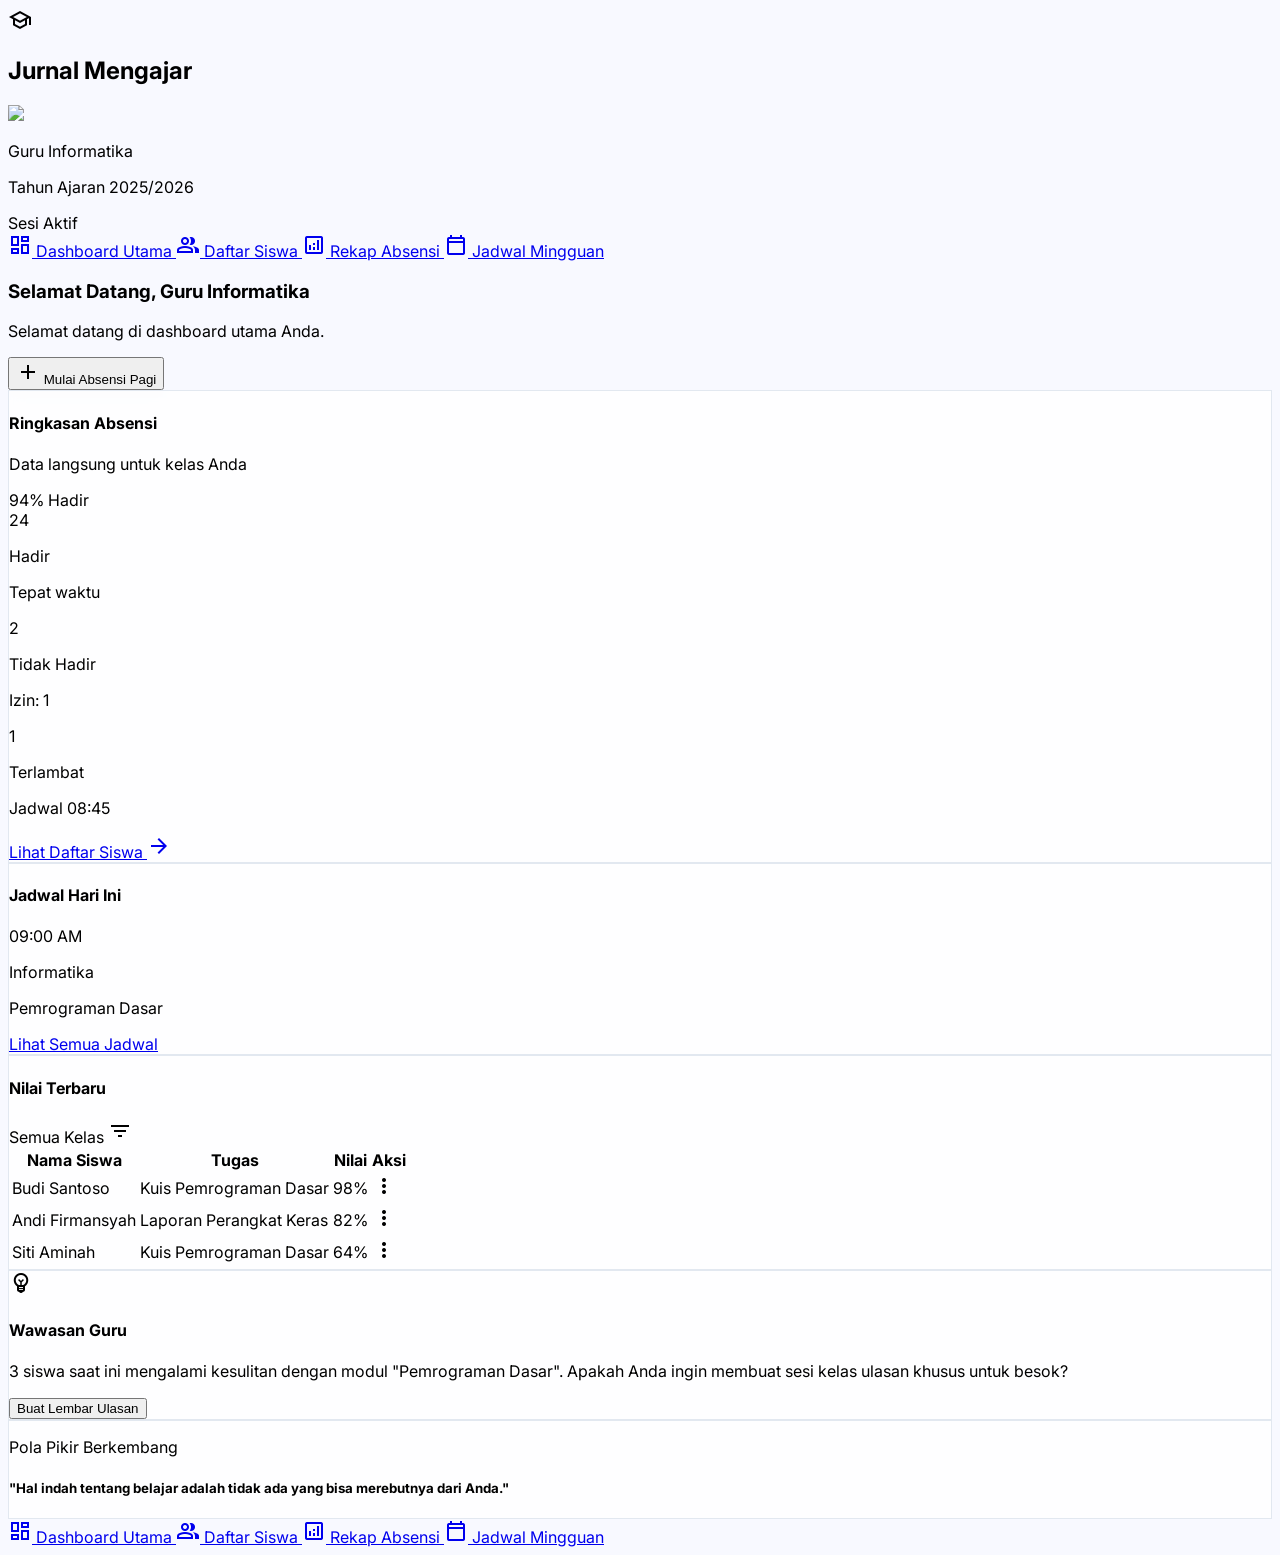
==== commit 801f38d0: "Update index.html" ====
--- a/index.html
+++ b/index.html
@@ -170,23 +170,7 @@
 </aside>
 <!-- Main Content Area -->
 <main class="flex-1 md:ml-[280px] pb-24 md:pb-8">
-<!-- TopAppBar -->
-<header class="w-full top-0 sticky z-30 bg-surface border-b border-outline-variant h-16 flex justify-between items-center px-container-padding-sm md:px-container-padding-md">
-<div class="flex items-center gap-4">
-<div class="md:hidden w-8 h-8 rounded-full bg-primary-fixed flex items-center justify-center text-primary">
-<span class="material-symbols-outlined">menu</span>
-</div>
-<h2 class="font-headline-md text-headline-md font-bold text-primary">Jurnal Mengajar</h2>
-</div>
-<div class="flex items-center gap-4">
-<div class="hidden sm:flex flex-col items-end mr-2">
-<span class="font-label-md text-on-surface font-bold">Hari Ini</span>
-</div>
-<button class="w-10 h-10 rounded-full flex items-center justify-center text-on-surface-variant hover:bg-surface-container-low transition-colors">
-<span class="material-symbols-outlined">settings</span>
-</button>
-</div>
-</header>
+<!-- TopAppBar Removed -->
 <!-- Page Content -->
 <div class="px-container-padding-sm md:px-container-padding-md py-stack-lg max-w-7xl mx-auto">
 <!-- Greeting & Summary -->
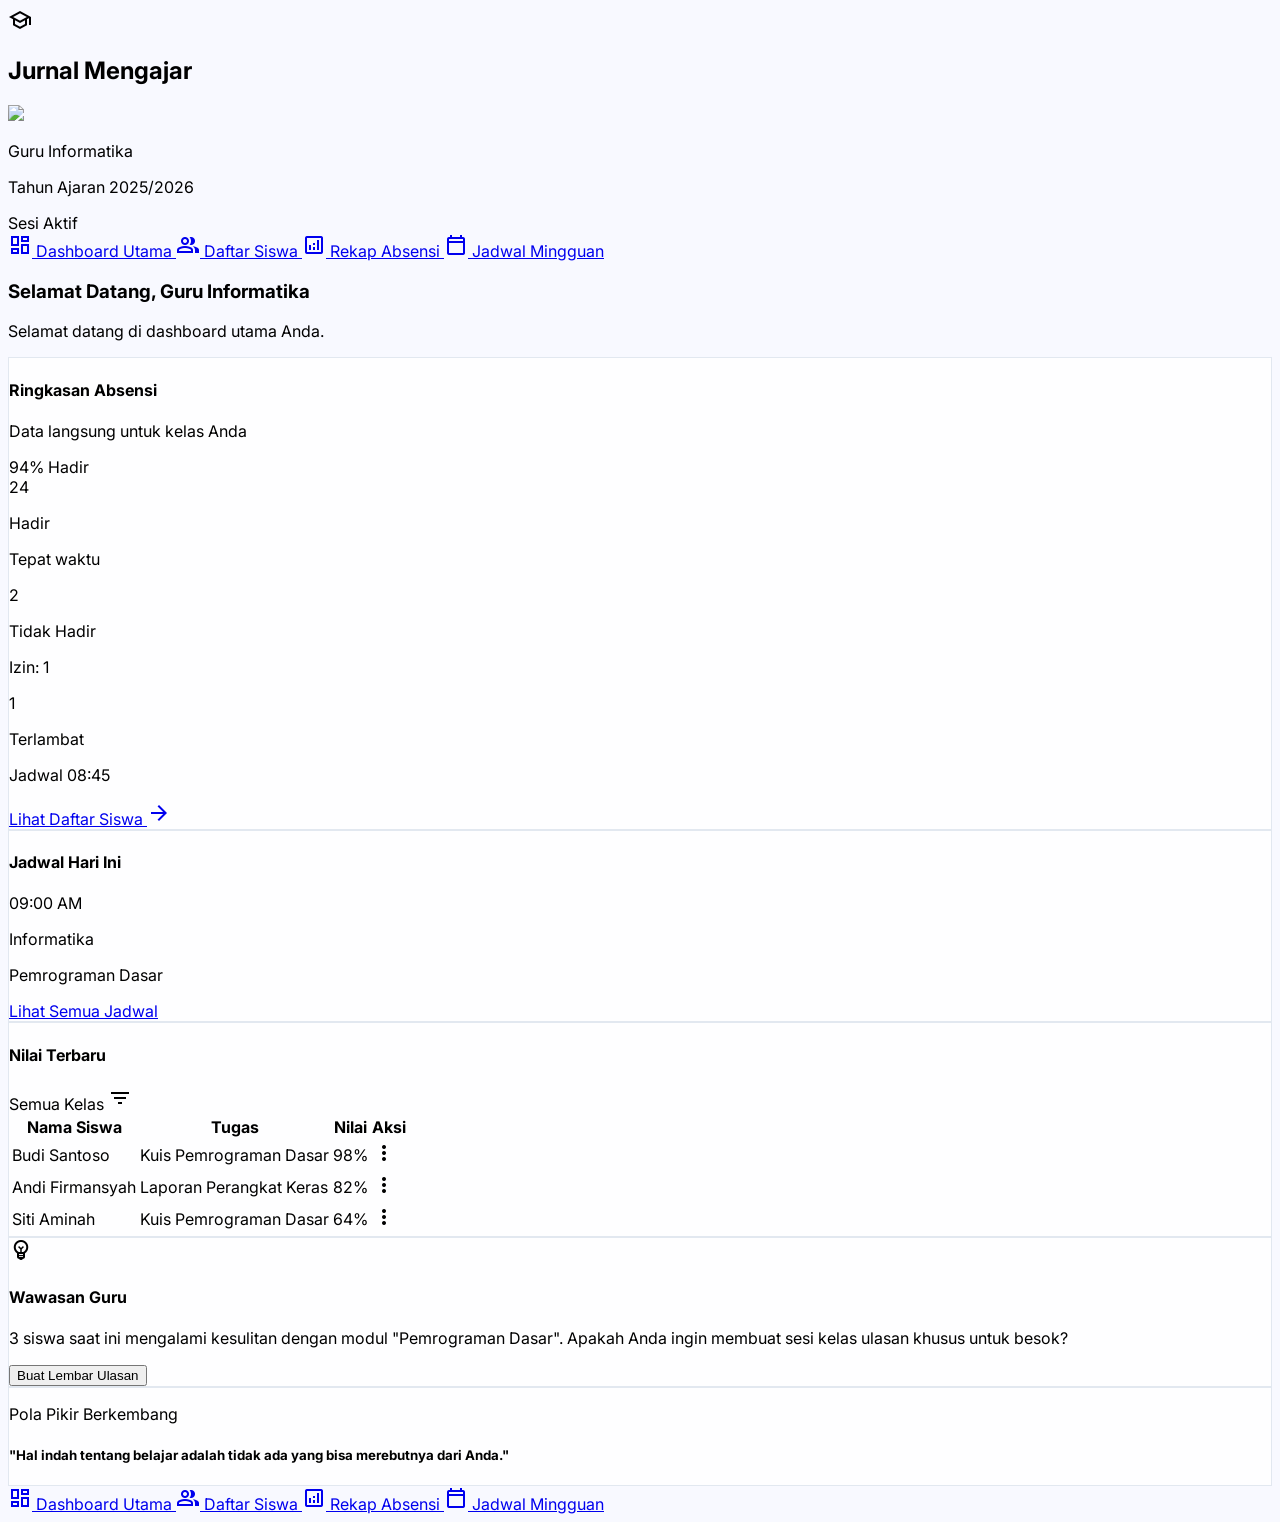
==== commit 9b156d44: "Update index.html" ====
--- a/index.html
+++ b/index.html
@@ -180,11 +180,6 @@
 <h3 class="font-display-lg text-display-lg text-on-surface">Selamat Datang, Guru Informatika</h3>
 <p class="font-body-lg text-body-lg text-tertiary mt-2">Selamat datang di dashboard utama Anda.</p>
 </div>
-<button class="h-[44px] px-6 bg-primary text-on-primary rounded-lg font-label-md hover:opacity-90 transition-opacity flex items-center gap-2">
-<span class="material-symbols-outlined">add</span>
-                        Mulai Absensi Pagi
-                    </button>
-</div>
 </section>
 <!-- Bento Grid Layout -->
 <div class="grid grid-cols-1 md:grid-cols-12 gap-gutter">
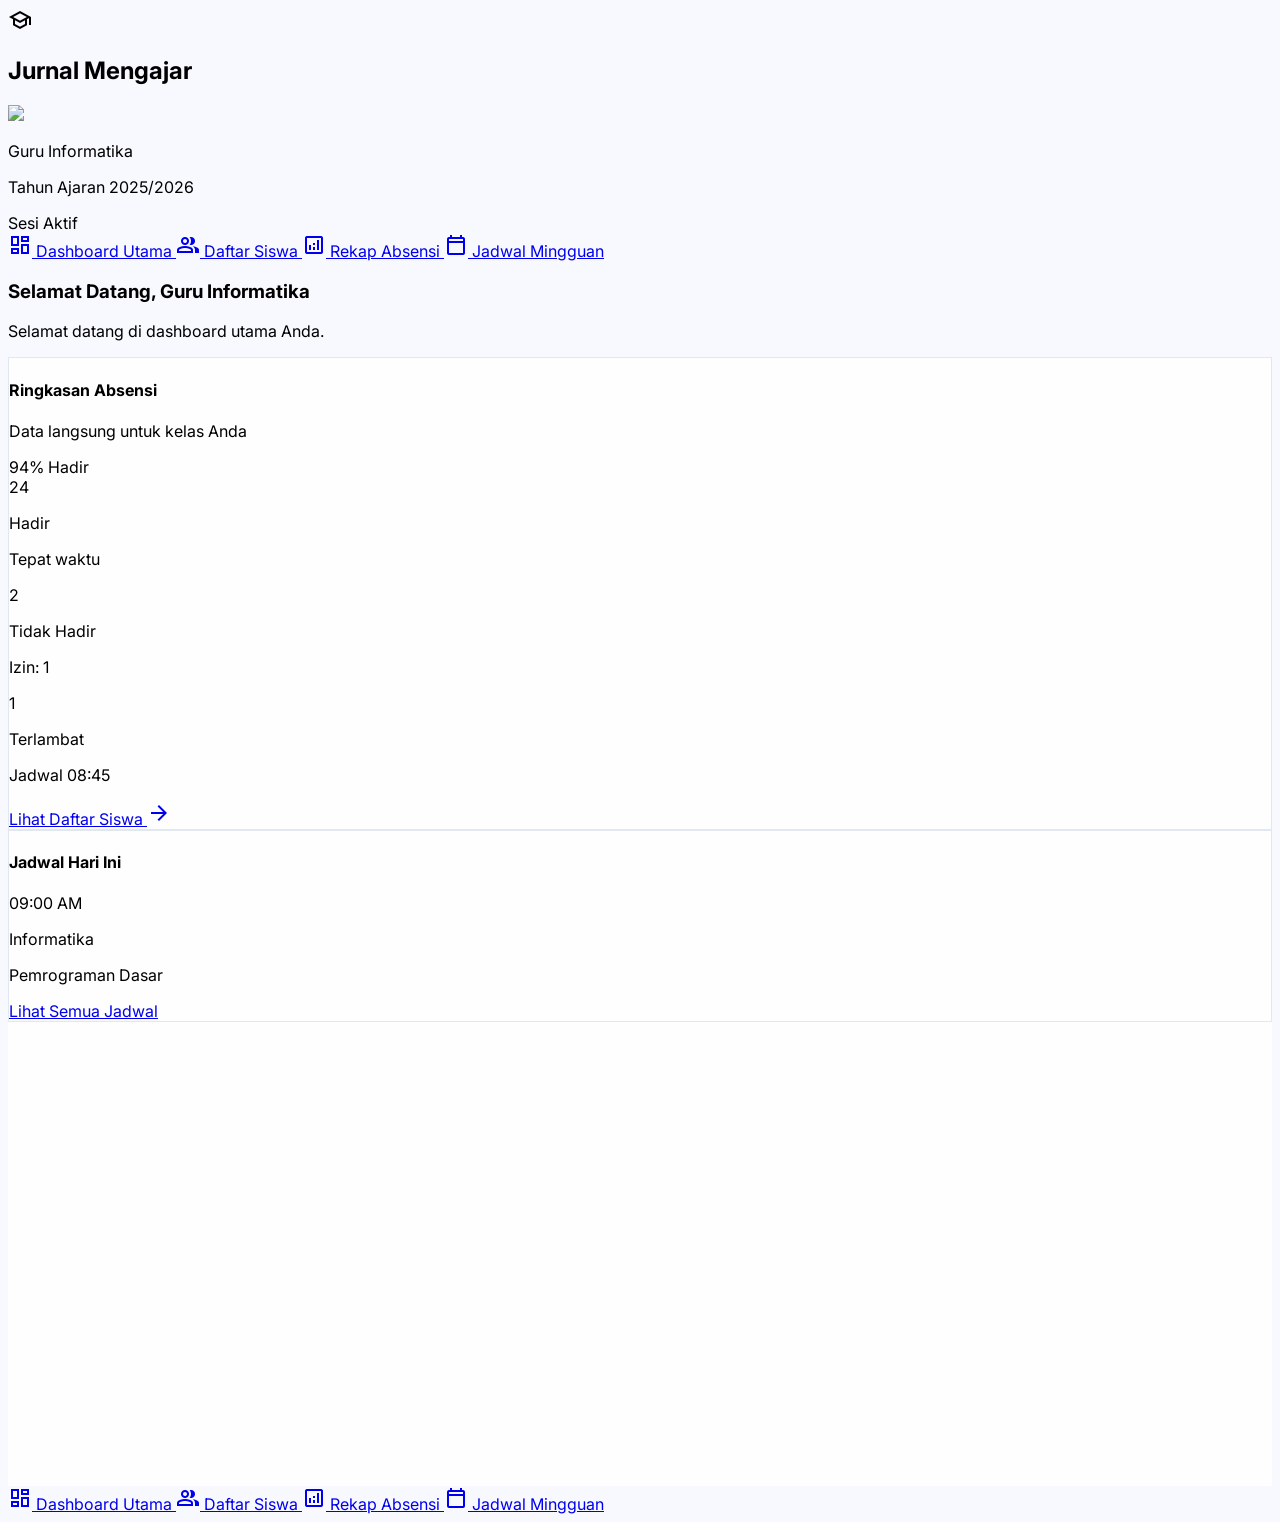
==== commit 8f44f522: "Update index.html" ====
--- a/index.html
+++ b/index.html
@@ -140,9 +140,9 @@
 </div>
 <!-- Profile Header -->
 <div class="flex flex-col items-start px-6 mb-8">
-<img class="w-12 h-12 rounded-full mb-3 object-cover border-2 border-primary-fixed" data-alt="Profil Guru" src="https://lh3.googleusercontent.com/aida-public/[base64]"/>
-<p class="font-headline-md text-headline-md text-primary font-bold">Guru Informatika</p>
-<p class="font-body-sm text-on-surface-variant">Tahun Ajaran 2025/2026</p>
+<img id="foto-profil-sidebar" class="w-12 h-12 rounded-full mb-3 object-cover border-2 border-primary-fixed" data-alt="Profil Guru" src="https://lh3.googleusercontent.com/aida-public/[base64]"/>
+<p id="nama-guru-sidebar" class="font-headline-md text-headline-md text-primary font-bold">Guru Informatika</p>
+<p id="tahun-ajaran-sidebar" class="font-body-sm text-on-surface-variant">Tahun Ajaran 2025/2026</p>
 <span class="inline-flex items-center px-2 py-0.5 rounded-full bg-secondary-container text-on-secondary-fixed text-label-sm mt-2">Sesi Aktif</span>
 </div>
 <nav class="flex flex-col gap-1">
@@ -177,7 +177,7 @@
 <section class="mb-stack-lg">
 <div class="flex flex-col md:flex-row md:items-end justify-between gap-4">
 <div>
-<h3 class="font-display-lg text-display-lg text-on-surface">Selamat Datang, Guru Informatika</h3>
+<h3 id="sapaan-guru" class="font-display-lg text-display-lg text-on-surface">Selamat Datang, Guru Informatika</h3>
 <p class="font-body-lg text-body-lg text-tertiary mt-2">Selamat datang di dashboard utama Anda.</p>
 </div>
 </section>
@@ -366,6 +366,9 @@
             if (typeof loadJadwal === 'function') {
                 loadJadwal();
             }
+            if (typeof loadProfil === 'function') {
+                loadProfil();
+            }
         });
     </script>
 </body></html>
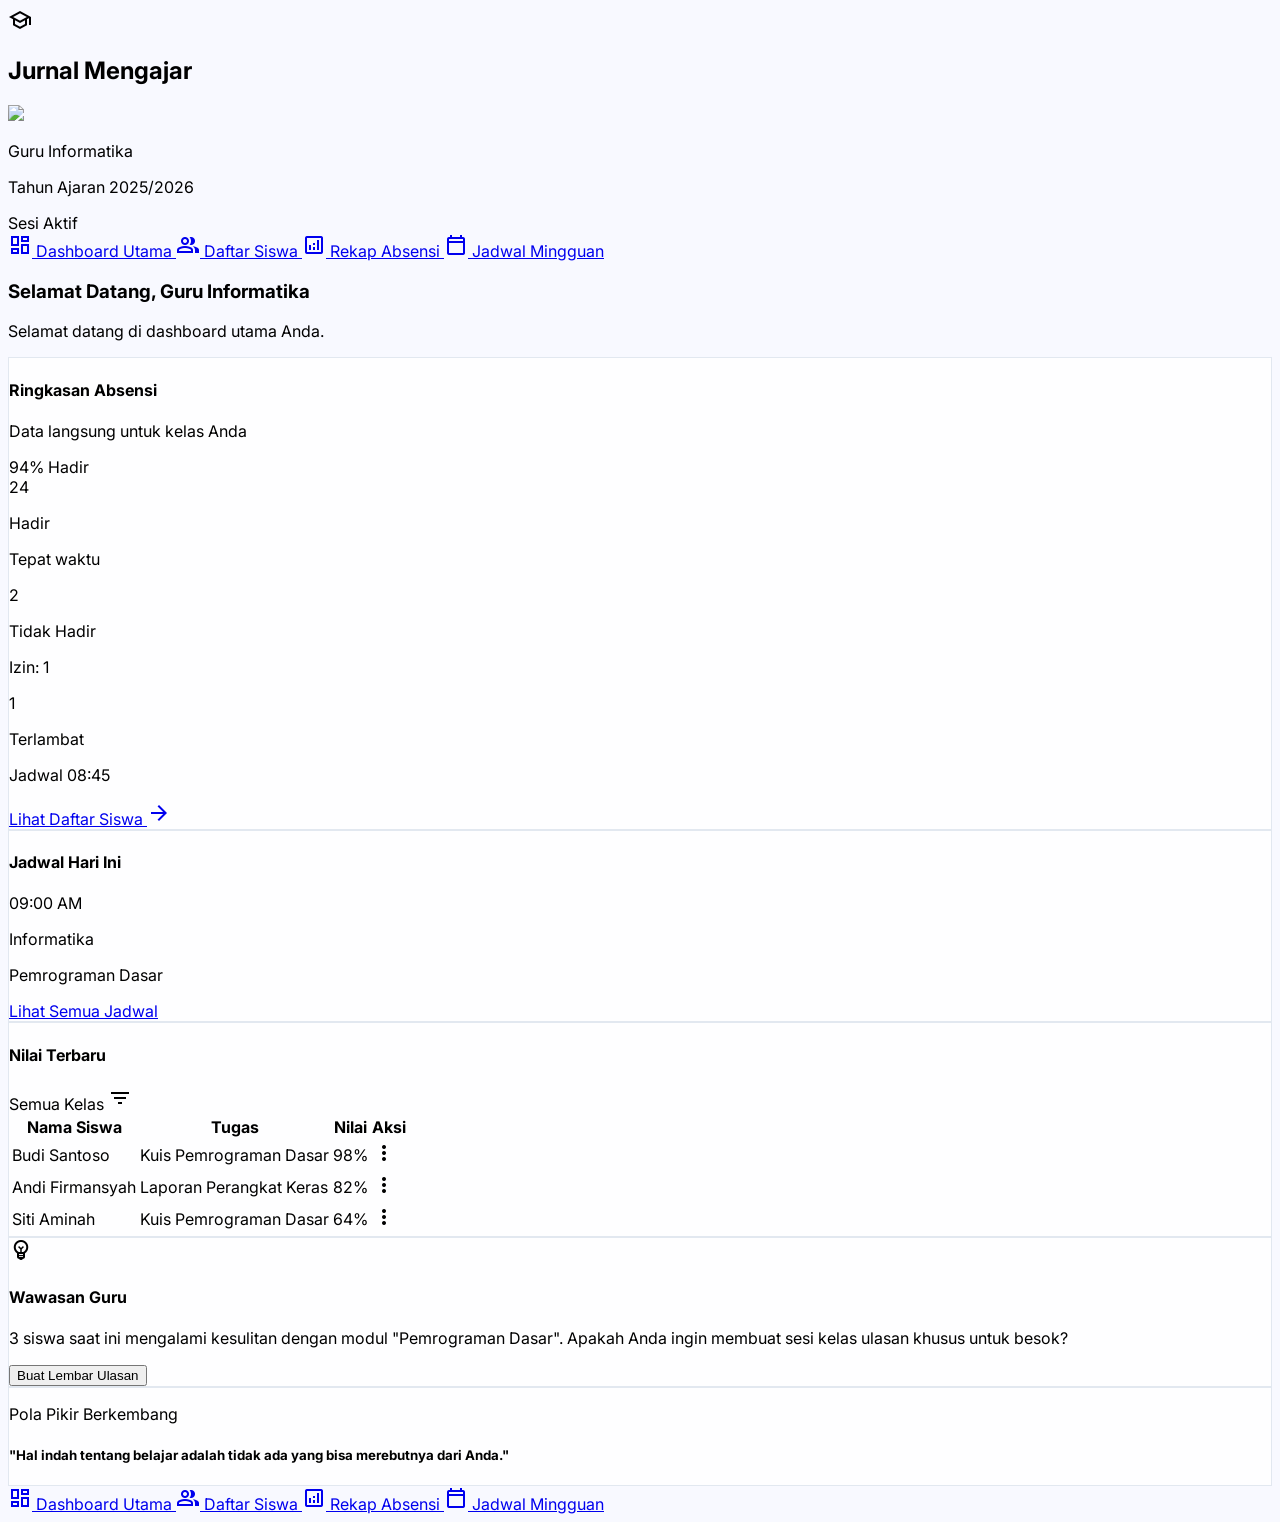
==== commit d6c8f9a5: "Notify user if loadProfil function is missing Add alert for missing loadProfil function due to cache" ====
--- a/index.html
+++ b/index.html
@@ -368,6 +368,8 @@
             }
             if (typeof loadProfil === 'function') {
                 loadProfil();
+            } else {
+                alert("Fungsi loadProfil TIDAK DITEMUKAN! Ini berarti browser Anda masih menggunakan app.js versi lama (CACHE). Silakan tekan Ctrl+F5!");
             }
         });
     </script>
